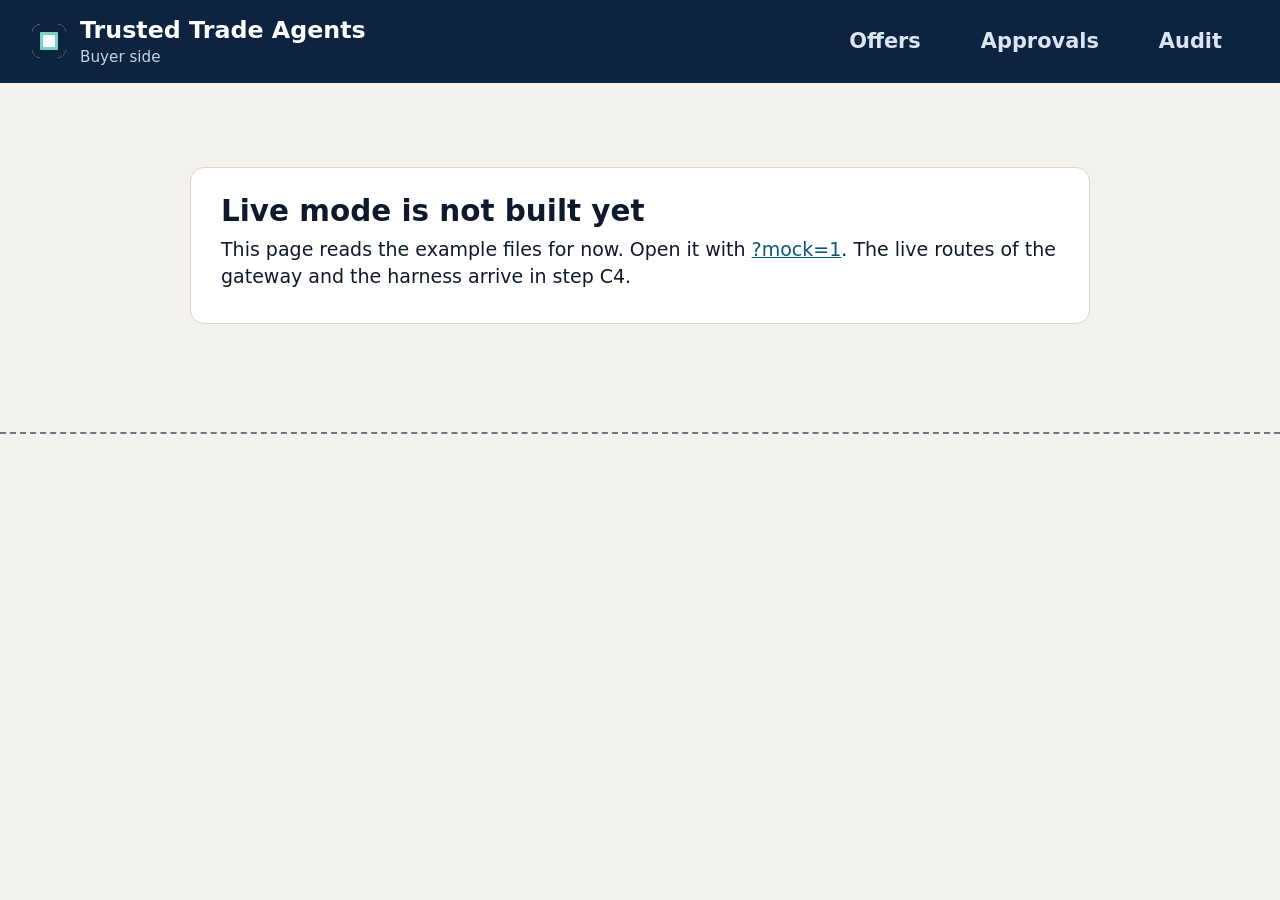
==== surface/static/index.html @ 05bf9bd8 "Add the approval page in mock mode: offers, approvals and audit from the examples (C2) Three plain f" ====
<!doctype html>
<html lang="en">
  <head>
    <meta charset="utf-8" />
    <meta name="viewport" content="width=device-width, initial-scale=1" />
    <title>Trusted Trade Agents: approvals</title>
    <link rel="stylesheet" href="style.css" />
  </head>
  <body>
    <header class="topbar">
      <div class="topbar__brand">
        <span class="topbar__mark" aria-hidden="true"></span>
        <div>
          <div class="topbar__title">Trusted Trade Agents</div>
          <div class="topbar__sub" id="buyer-line">Buyer side</div>
        </div>
      </div>
      <nav class="tabs" aria-label="Areas">
        <a class="tab" data-view="offers" href="#/offers">Offers</a>
        <a class="tab" data-view="approvals" href="#/approvals">Approvals <span class="tab__count" id="pending-count" hidden></span></a>
        <a class="tab" data-view="audit" href="#/audit">Audit</a>
      </nav>
    </header>

    <!-- Everything below is drawn by app.js from the data it loads. -->
    <main id="app" class="page">
      <p class="loading">Loading…</p>
    </main>

    <footer id="rehearsal" class="rehearsal" hidden></footer>

    <script src="app.js"></script>
  </body>
</html>
---- surface/static/style.css ----
/*
 * The page is projected during the demo: large type, strong contrast, big buttons.
 * Light background on purpose, a projector washes out dark pages.
 * No web font and no image: the page must work without internet.
 */

:root {
  --paper: #f4f2ec;
  --panel: #ffffff;
  --ink: #0e1a2b;
  --ink-soft: #46546a;
  --line: #d8d4c8;
  --navy: #0d2440;
  --accent: #0b5a7a;

  --ok: #0c6238;
  --ok-soft: #e1f2e7;
  --warn: #8a4a00;
  --warn-soft: #fdeed0;
  --bad: #a3151e;
  --bad-soft: #fde4e2;
  --grey-soft: #eceef1;

  --measured: #0c6238;
  --declared: #1b4fb0;
  --estimated: #8a4a00;

  --radius: 14px;
  --mono: ui-monospace, "SF Mono", Menlo, Consolas, monospace;
}

* {
  box-sizing: border-box;
}

html {
  font-size: 19px;
}

body {
  margin: 0;
  background: var(--paper);
  color: var(--ink);
  font-family: Inter, system-ui, -apple-system, "Segoe UI", Roboto, Helvetica, Arial, sans-serif;
  line-height: 1.4;
  font-variant-numeric: tabular-nums;
}

h2 {
  margin: 0;
  font-size: 1.55rem;
  line-height: 1.2;
}

h3 {
  margin: 1.6rem 0 0.7rem;
  font-size: 0.85rem;
  letter-spacing: 0.08em;
  text-transform: uppercase;
  color: var(--ink-soft);
}

p {
  margin: 0.4rem 0;
}

a {
  color: var(--accent);
}

:focus-visible {
  outline: 4px solid #f2a900;
  outline-offset: 3px;
}

.mono {
  font-family: var(--mono);
  font-size: 0.92em;
}

.muted {
  color: var(--ink-soft);
}

.small {
  font-size: 0.78rem;
}

.strong {
  font-weight: 700;
}

.ok {
  color: var(--ok);
  font-weight: 600;
}

.bad {
  color: var(--bad);
  font-weight: 700;
}

.num {
  text-align: right;
  white-space: nowrap;
}

/* ---------- Top bar and tabs ---------- */

.topbar {
  display: flex;
  flex-wrap: wrap;
  align-items: center;
  justify-content: space-between;
  gap: 16px 32px;
  padding: 14px 32px;
  background: var(--navy);
  color: #fff;
}

.topbar__brand {
  display: flex;
  align-items: center;
  gap: 14px;
}

.topbar__mark {
  width: 34px;
  height: 34px;
  border-radius: 9px;
  background: #fff;
  box-shadow: inset 0 0 0 8px var(--navy), inset 0 0 0 11px #7fd1c4;
}

.topbar__title {
  font-size: 1.25rem;
  font-weight: 700;
}

.topbar__sub {
  font-size: 0.8rem;
  color: #c5d2e3;
}

.tabs {
  display: flex;
  gap: 8px;
}

.tab {
  display: inline-flex;
  align-items: center;
  gap: 10px;
  min-height: 52px;
  padding: 0 26px;
  border-radius: 999px;
  color: #dbe5f1;
  font-size: 1.1rem;
  font-weight: 600;
  text-decoration: none;
}

.tab:hover {
  background: rgba(255, 255, 255, 0.12);
}

.tab[aria-current="page"] {
  background: #fff;
  color: var(--navy);
}

.tab__count {
  min-width: 30px;
  padding: 2px 9px;
  border-radius: 999px;
  background: #f2a900;
  color: #1c1300;
  font-size: 0.9rem;
  text-align: center;
}

/* ---------- Page and panels ---------- */

.page {
  max-width: 1720px;
  margin: 0 auto;
  padding: 24px 32px 48px;
}

.page[data-view="approvals"] {
  max-width: 1280px;
}

.loading,
.intro {
  color: var(--ink-soft);
  font-size: 1.05rem;
}

.intro {
  margin: 0 0 18px;
}

.panel,
.card {
  margin-bottom: 24px;
  padding: 26px 30px;
  background: var(--panel);
  border: 1px solid var(--line);
  border-radius: var(--radius);
}

.panel > h3:first-child {
  margin-top: 0;
}

.message {
  max-width: 900px;
  margin: 60px auto;
}

.scroll {
  overflow-x: auto;
}

/* ---------- Badges, chips, tags ---------- */

.badge {
  display: inline-block;
  padding: 1px 9px;
  border: 2px solid transparent;
  border-radius: 999px;
  font-size: 0.72rem;
  font-weight: 700;
  letter-spacing: 0.02em;
  white-space: nowrap;
  vertical-align: middle;
}

.badge--measured {
  background: var(--measured);
  color: #fff;
}

.badge--declared {
  background: var(--declared);
  color: #fff;
}

.badge--estimated {
  background: var(--warn-soft);
  border-color: var(--estimated);
  color: #5c3100;
}

.badge--unknown {
  background: var(--grey-soft);
  border: 2px dashed #6b7686;
  color: #2c3645;
}

.badge--unstated {
  background: #fff;
  border: 2px dotted #6b7686;
  color: #2c3645;
}

.chips {
  display: flex;
  flex-wrap: wrap;
  gap: 6px;
}

.chip {
  display: inline-block;
  padding: 2px 10px;
  border-radius: 8px;
  background: var(--grey-soft);
  font-size: 0.82rem;
  font-weight: 600;
}

.chip--label {
  background: #e6eef7;
  color: #12325c;
}

.chip--contains {
  background: #fbe9d2;
  color: #5c3100;
}

.chip--free {
  background: var(--ok-soft);
  color: var(--ok);
}

/* An allergen that comes in with a substitute, or goes away. */
.chip--new {
  background: var(--bad);
  color: #fff;
}

.chip--gone {
  background: #fff;
  border: 2px dashed #8b5a2b;
  color: #5c3100;
  text-decoration: line-through;
}

.chip__note {
  margin-left: 6px;
  font-size: 0.7rem;
  font-weight: 700;
  text-transform: uppercase;
  letter-spacing: 0.05em;
  text-decoration: none;
  display: inline-block;
}

.tag {
  display: inline-block;
  margin-bottom: 5px;
  padding: 1px 10px;
  border-radius: 6px;
  font-size: 0.72rem;
  font-weight: 700;
  letter-spacing: 0.04em;
  text-transform: uppercase;
}

.tag--quoted {
  background: var(--navy);
  color: #fff;
}

.tag--substitute {
  background: var(--warn-soft);
  color: #5c3100;
  text-transform: none;
  letter-spacing: 0;
}

.tag--alternative {
  background: #e6eef7;
  color: #12325c;
}

.tag--other {
  background: var(--grey-soft);
  color: var(--ink-soft);
}

/* ---------- A fact with its certainty ---------- */

.fact__value {
  font-size: 1.05rem;
  font-weight: 700;
}

.fact--unknown .badge {
  font-size: 0.85rem;
}

.per {
  font-size: 0.8rem;
  font-weight: 600;
  color: var(--ink-soft);
  white-space: nowrap;
}

.fact__meta {
  margin-top: 3px;
  line-height: 1.5;
}

.fact__source {
  display: block;
  font-size: 0.72rem;
  color: var(--ink-soft);
}

.allergens__row {
  margin-bottom: 4px;
}

.allergens__label {
  display: inline-block;
  min-width: 78px;
  font-size: 0.78rem;
  color: var(--ink-soft);
}

.origin {
  margin-top: 8px;
  font-size: 0.85rem;
}

.product__name {
  font-weight: 700;
  line-height: 1.25;
}

.product__id {
  font-size: 0.78rem;
  color: var(--ink-soft);
}

/* ---------- Tables ---------- */

table {
  width: 100%;
  border-collapse: collapse;
}

th {
  padding: 8px 14px;
  border-bottom: 2px solid var(--ink);
  font-size: 0.74rem;
  letter-spacing: 0.07em;
  text-transform: uppercase;
  text-align: left;
  color: var(--ink-soft);
}

th.num {
  text-align: right;
}

td {
  padding: 14px;
  border-bottom: 1px solid var(--line);
  vertical-align: top;
}

.lines tfoot td {
  border-bottom: 0;
  font-weight: 700;
  font-size: 1.05rem;
}

.lines .total {
  font-size: 1.7rem;
}

.compare {
  min-width: 1380px;
}

.compare th:nth-child(1) {
  width: 21%;
}

.compare th:nth-child(2),
.compare th:nth-child(3) {
  width: 11%;
}

.compare th:nth-child(4),
.compare th:nth-child(5) {
  width: 12%;
}

.compare th:nth-child(6) {
  width: 17%;
}

.compare .row--quoted td,
.compare .row--substitute td {
  background: #f3f8fb;
}

.compare .row--quoted td:first-child,
.compare .row--substitute td:first-child {
  box-shadow: inset 6px 0 0 var(--navy);
}

.legend {
  margin: 0 0 14px;
  font-size: 0.82rem;
  color: var(--ink-soft);
  line-height: 2;
}

.legend .badge {
  margin-left: 14px;
}

/* ---------- Offers: quote picker, quote, verdict ---------- */

.picker {
  display: flex;
  flex-wrap: wrap;
  gap: 10px;
  margin-bottom: 20px;
}

.pick {
  display: flex;
  flex-direction: column;
  min-width: 190px;
  padding: 10px 20px;
  background: var(--panel);
  border: 2px solid var(--line);
  border-radius: 12px;
  color: var(--ink);
  text-decoration: none;
}

.pick[aria-current="true"] {
  border-color: var(--navy);
  box-shadow: inset 0 -5px 0 var(--navy);
}

.pick__label {
  font-weight: 700;
}

.pick__hint {
  font-size: 0.8rem;
  color: var(--ink-soft);
}

.quote__head {
  display: flex;
  flex-wrap: wrap;
  align-items: flex-start;
  justify-content: space-between;
  gap: 16px 32px;
  margin-bottom: 14px;
}

.quote__asked {
  color: var(--ink-soft);
}

.signature {
  display: flex;
  align-items: center;
  gap: 12px;
  padding: 10px 18px 10px 12px;
  border: 2px solid;
  border-radius: 12px;
}

.signature__icon {
  display: grid;
  place-items: center;
  width: 38px;
  height: 38px;
  border-radius: 50%;
  color: #fff;
  font-size: 1.2rem;
  font-weight: 700;
}

.signature__text {
  font-size: 1.1rem;
  font-weight: 700;
}

.signature__detail {
  font-size: 0.76rem;
}

.signature--ok {
  background: var(--ok-soft);
  border-color: var(--ok);
  color: #06381f;
}

.signature--ok .signature__icon {
  background: var(--ok);
}

.signature--bad {
  background: var(--bad-soft);
  border-color: var(--bad);
  color: #5d0a10;
  max-width: 640px;
}

.signature--bad .signature__icon {
  background: var(--bad);
}

.signature--wait {
  background: var(--grey-soft);
  border-color: #6b7686;
  border-style: dashed;
  color: #2c3645;
}

.signature--wait .signature__icon {
  background: #6b7686;
}

.keyfacts {
  display: flex;
  flex-wrap: wrap;
  gap: 12px 48px;
  margin: 18px 0 0;
}

.keyfacts dt {
  font-size: 0.74rem;
  letter-spacing: 0.07em;
  text-transform: uppercase;
  color: var(--ink-soft);
}

.keyfacts dd {
  margin: 0;
  font-size: 1.3rem;
  font-weight: 700;
}

.verdict {
  margin-top: 22px;
  padding: 18px 22px;
  border-left: 10px solid;
  border-radius: 10px;
}

.verdict__head {
  font-size: 1.45rem;
  font-weight: 800;
}

.verdict__outcome {
  font-weight: 700;
}

.verdict--auto {
  background: var(--ok-soft);
  border-color: var(--ok);
}

.verdict--human {
  background: var(--warn-soft);
  border-color: #c77700;
}

.verdict--deny {
  background: var(--bad-soft);
  border-color: var(--bad);
}

.verdict--none {
  background: var(--grey-soft);
  border-color: #6b7686;
}

.rules {
  margin-top: 12px;
  font-size: 0.86rem;
}

.rules summary {
  font-weight: 700;
  cursor: pointer;
}

.rules ul {
  margin: 8px 0 0;
  padding: 0;
  list-style: none;
}

.rule {
  display: grid;
  grid-template-columns: 74px 300px 1fr;
  gap: 12px;
  align-items: baseline;
  padding: 5px 0;
  border-top: 1px solid rgba(14, 26, 43, 0.12);
}

.rule__outcome {
  padding: 0 8px;
  border-radius: 6px;
  font-size: 0.72rem;
  font-weight: 800;
  text-align: center;
  text-transform: uppercase;
}

.rule--pass .rule__outcome {
  background: var(--ok);
  color: #fff;
}

.rule--human .rule__outcome {
  background: #c77700;
  color: #fff;
}

.rule--deny .rule__outcome {
  background: var(--bad);
  color: #fff;
}

.rule__id {
  font-family: var(--mono);
  font-size: 0.8rem;
}

/* ---------- Offers: shortfall and ranked substitutes ---------- */

.shortfall {
  border-left: 10px solid #c77700;
}

.shortfall__line {
  font-size: 1.05rem;
}

.alternatives {
  margin: 14px 0 0;
  padding: 0;
  list-style: none;
}

.alternative {
  display: grid;
  grid-template-columns: 96px 1fr auto 210px;
  gap: 18px;
  align-items: center;
  padding: 12px 14px;
  border-top: 1px solid var(--line);
}

.alternative--chosen {
  background: #f3f8fb;
  border-radius: 10px;
  box-shadow: inset 6px 0 0 var(--navy);
}

.alternative__why {
  font-size: 0.86rem;
  color: var(--ink-soft);
}

.alternative__price {
  font-weight: 700;
  white-space: nowrap;
}

.alternative__chosen {
  font-size: 0.82rem;
  font-weight: 700;
  color: var(--navy);
  text-align: right;
}

.tier {
  padding: 3px 0;
  border-radius: 8px;
  font-size: 0.8rem;
  font-weight: 800;
  text-align: center;
  text-transform: uppercase;
  letter-spacing: 0.05em;
}

.tier--best {
  background: var(--ok);
  color: #fff;
}

.tier--better {
  background: var(--declared);
  color: #fff;
}

.tier--good {
  background: var(--warn-soft);
  border: 2px solid var(--estimated);
  color: #5c3100;
}

/* ---------- Approvals: the card ---------- */

.card {
  padding: 30px 36px 34px;
  border-top: 12px solid #c77700;
}

.card--approved {
  border-top-color: var(--ok);
}

.card--rejected {
  border-top-color: var(--bad);
}

.card--expired {
  border-top-color: #6b7686;
}

.card__head {
  display: flex;
  flex-wrap: wrap;
  align-items: center;
  justify-content: space-between;
  gap: 10px 24px;
}

.card__ids {
  font-size: 0.82rem;
  color: var(--ink-soft);
}

.status {
  padding: 6px 20px;
  border-radius: 999px;
  font-size: 1.15rem;
  font-weight: 800;
}

.status--pending {
  background: #c77700;
  color: #fff;
}

.status--approved {
  background: var(--ok);
  color: #fff;
}

.status--rejected {
  background: var(--bad);
  color: #fff;
}

.status--expired {
  background: #55606f;
  color: #fff;
}

.card__request {
  margin-top: 18px;
  font-size: 1.2rem;
}

.card__request q {
  font-weight: 700;
}

.reasons {
  margin: 0;
  padding: 0;
  list-style: none;
}

.reason {
  margin-bottom: 10px;
  padding: 16px 20px;
  background: var(--warn-soft);
  border-left: 10px solid #c77700;
  border-radius: 10px;
}

.reason__title {
  font-size: 1.35rem;
  font-weight: 800;
}

.reason__message {
  font-size: 1.05rem;
}

.reason__rule {
  margin-top: 4px;
  font-size: 0.78rem;
  color: #5c3100;
}

.meter {
  margin-top: 14px;
}

.meter__row {
  display: grid;
  grid-template-columns: 190px 1fr 170px;
  gap: 14px;
  align-items: center;
  margin-top: 6px;
  font-size: 0.9rem;
}

.meter__value {
  font-weight: 700;
  text-align: right;
}

.bar {
  height: 16px;
  margin-top: 6px;
  background: rgba(14, 26, 43, 0.1);
  border-radius: 999px;
  overflow: hidden;
}

.meter .bar {
  margin-top: 0;
}

.bar__fill {
  height: 100%;
  background: var(--navy);
  border-radius: 999px;
}

.bar--over .bar__fill {
  background: #c77700;
}

.missing {
  padding: 12px 16px;
  background: var(--grey-soft);
  border: 2px dashed #6b7686;
  border-radius: 10px;
  font-size: 0.9rem;
}

/* Substitution: the two products side by side */

.change {
  padding: 12px 18px;
  background: var(--bad-soft);
  border-left: 10px solid var(--bad);
  border-radius: 10px;
  font-size: 1.15rem;
}

.change--same {
  background: var(--ok-soft);
  border-color: var(--ok);
}

.change--unknown {
  background: var(--grey-soft);
  border-color: #6b7686;
}

.versus {
  display: grid;
  grid-template-columns: 190px 1fr 1fr;
  margin-top: 14px;
  border: 1px solid var(--line);
  border-radius: 12px;
  overflow: hidden;
}

.versus > div {
  padding: 14px 18px;
  border-top: 1px solid var(--line);
}

.versus > div:nth-child(-n + 3) {
  border-top: 0;
}

.versus > div:nth-child(3n) {
  background: #f3f8fb;
  border-left: 1px solid var(--line);
}

.versus__label {
  font-size: 0.74rem;
  letter-spacing: 0.07em;
  text-transform: uppercase;
  color: var(--ink-soft);
}

.versus__title {
  font-size: 0.74rem;
  font-weight: 800;
  letter-spacing: 0.07em;
  text-transform: uppercase;
  color: var(--accent);
}

.delta {
  margin-top: 6px;
  font-weight: 700;
  color: var(--ok);
}

/* The judge's probability as a bar */

.preferences {
  padding: 12px 18px;
  background: var(--grey-soft);
  border-radius: 10px;
  font-size: 0.95rem;
}

.preferences__label {
  display: block;
  font-size: 0.74rem;
  letter-spacing: 0.07em;
  text-transform: uppercase;
  color: var(--ink-soft);
}

.judge {
  margin-top: 18px;
}

.judge__question {
  font-size: 1.1rem;
  font-weight: 700;
}

.judge__row {
  display: grid;
  grid-template-columns: 170px 1fr;
  gap: 18px;
  align-items: center;
  margin-top: 8px;
}

.judge__value {
  font-size: 2.3rem;
  font-weight: 800;
  line-height: 1;
}

.judge__unit {
  font-size: 1rem;
  font-weight: 600;
}

.judge__value--no,
.judge__reading--no {
  color: var(--bad);
}

.judge__value--unsure,
.judge__reading--unsure {
  color: var(--warn);
}

.judge__value--yes,
.judge__reading--yes {
  color: var(--ok);
}

.judge__track {
  position: relative;
  display: flex;
  height: 30px;
  border-radius: 8px;
}

.judge__zone--no {
  background: #f2b5b0;
  border-radius: 8px 0 0 8px;
}

.judge__zone--unsure {
  background: #f6dba6;
}

.judge__zone--yes {
  background: #a9dcbc;
  border-radius: 0 8px 8px 0;
}

.judge__marker {
  position: absolute;
  top: -8px;
  bottom: -8px;
  width: 8px;
  margin-left: -4px;
  background: var(--ink);
  border: 2px solid #fff;
  border-radius: 4px;
}

.judge__scale {
  display: flex;
  justify-content: space-between;
  margin: 8px 0 0 188px;
  font-size: 0.72rem;
  color: var(--ink-soft);
}

.judge__reading {
  margin: 4px 0 0 188px;
  font-size: 0.9rem;
  font-weight: 700;
}

/* The countdown and the two buttons */

.decide {
  display: flex;
  flex-wrap: wrap;
  align-items: center;
  justify-content: space-between;
  gap: 20px 40px;
  margin-top: 28px;
  padding-top: 24px;
  border-top: 2px solid var(--ink);
}

.countdown__digits {
  font-size: 3rem;
  font-weight: 800;
  line-height: 1.05;
}

.countdown__label {
  color: var(--ink-soft);
}

.countdown--urgent .countdown__digits {
  color: var(--bad);
}

.decide__buttons {
  display: flex;
  flex-wrap: wrap;
  gap: 16px;
}

.button {
  display: inline-flex;
  align-items: center;
  justify-content: center;
  min-height: 84px;
  padding: 0 44px;
  border: 3px solid transparent;
  border-radius: 14px;
  font: inherit;
  font-size: 1.45rem;
  font-weight: 800;
  text-decoration: none;
  cursor: pointer;
}

.button--approve {
  background: var(--ok);
  color: #fff;
}

.button--approve:hover {
  background: #084a2a;
}

.button--reject {
  background: #fff;
  border-color: var(--bad);
  color: var(--bad);
}

.button--reject:hover {
  background: var(--bad-soft);
}

.button--small {
  min-height: 52px;
  padding: 0 26px;
  background: var(--navy);
  color: #fff;
  font-size: 1.05rem;
}

.outcome {
  margin-top: 28px;
  padding: 20px 24px;
  border-left: 10px solid;
  border-radius: 10px;
  font-size: 1.1rem;
}

.outcome__title {
  font-size: 1.9rem;
  font-weight: 800;
}

.outcome--approved {
  background: var(--ok-soft);
  border-color: var(--ok);
}

.outcome--approved .outcome__title {
  color: var(--ok);
}

.outcome--rejected {
  background: var(--bad-soft);
  border-color: var(--bad);
}

.outcome--rejected .outcome__title {
  color: var(--bad);
}

.outcome--expired {
  background: var(--grey-soft);
  border-color: #55606f;
}

/* ---------- Audit ---------- */

.audit__columns {
  display: grid;
  grid-template-columns: 1fr 1fr;
  gap: 0 28px;
  align-items: start;
}

.audit__head {
  padding: 14px 20px;
  background: var(--navy);
  border-radius: var(--radius);
  color: #fff;
}

.audit__sub {
  font-size: 0.8rem;
  color: #c5d2e3;
}

.audit__sub .ok {
  color: #8fe0b1;
}

.audit__sub .bad {
  color: #ffb1ab;
}

.audit__group {
  margin-top: 22px;
}

.audit__quote {
  display: flex;
  flex-wrap: wrap;
  gap: 6px 22px;
  align-items: baseline;
  padding: 10px 20px;
  background: #e6eef7;
  border-radius: 10px;
  font-weight: 700;
}

.audit__quote .muted,
.audit__quote .ok,
.audit__quote .bad {
  font-size: 0.85rem;
}

.events {
  margin: 0;
  padding: 0;
  list-style: none;
}

.events--empty {
  padding: 14px 20px;
}

.event {
  display: grid;
  grid-template-columns: 96px 1fr;
  gap: 14px;
  margin-top: 10px;
  padding: 14px 18px;
  background: var(--panel);
  border: 1px solid var(--line);
  border-radius: 12px;
}

.event__time {
  font-size: 1.05rem;
  font-weight: 800;
}

.event__action {
  font-size: 0.8rem;
  color: var(--ink-soft);
}

.event__what {
  margin-top: 4px;
  font-weight: 700;
}

.event__why {
  font-size: 0.9rem;
}

.event__label {
  margin-right: 4px;
  font-size: 0.68rem;
  font-weight: 800;
  letter-spacing: 0.07em;
  text-transform: uppercase;
  color: var(--ink-soft);
}

.event__foot {
  display: flex;
  flex-wrap: wrap;
  justify-content: space-between;
  gap: 4px 16px;
  margin-top: 6px;
  font-size: 0.8rem;
}

.event__chain {
  color: var(--ink-soft);
}

.actor {
  padding: 1px 10px;
  border-radius: 6px;
  font-size: 0.74rem;
  font-weight: 800;
  text-transform: uppercase;
  letter-spacing: 0.04em;
}

.actor--agent {
  background: #ece4fb;
  color: #3d1f84;
}

.actor--harness {
  background: #e6eef7;
  color: #12325c;
}

.actor--human {
  background: var(--warn-soft);
  color: #5c3100;
}

.actor--merchant {
  background: var(--ok-soft);
  color: #06381f;
}

/* ---------- Rehearsal strip (mock mode only) ---------- */

.rehearsal {
  display: flex;
  flex-wrap: wrap;
  gap: 6px 26px;
  padding: 12px 32px 20px;
  border-top: 2px dashed #6b7686;
  font-size: 0.72rem;
  color: var(--ink-soft);
}

.rehearsal__note {
  flex-basis: 100%;
  font-weight: 700;
}

.rehearsal__title {
  margin-right: 8px;
  font-weight: 700;
}

.rehearsal a {
  margin-right: 10px;
}

/* ---------- Smaller screens (a laptop next to the projector) ---------- */

@media (max-width: 1100px) {
  html {
    font-size: 16px;
  }

  .page,
  .topbar {
    padding-left: 16px;
    padding-right: 16px;
  }

  .audit__columns,
  .versus {
    grid-template-columns: 1fr;
  }

  .versus__corner {
    display: none;
  }

  .rule,
  .alternative,
  .meter__row,
  .judge__row {
    grid-template-columns: 1fr;
  }

  .judge__scale,
  .judge__reading {
    margin-left: 0;
  }
}
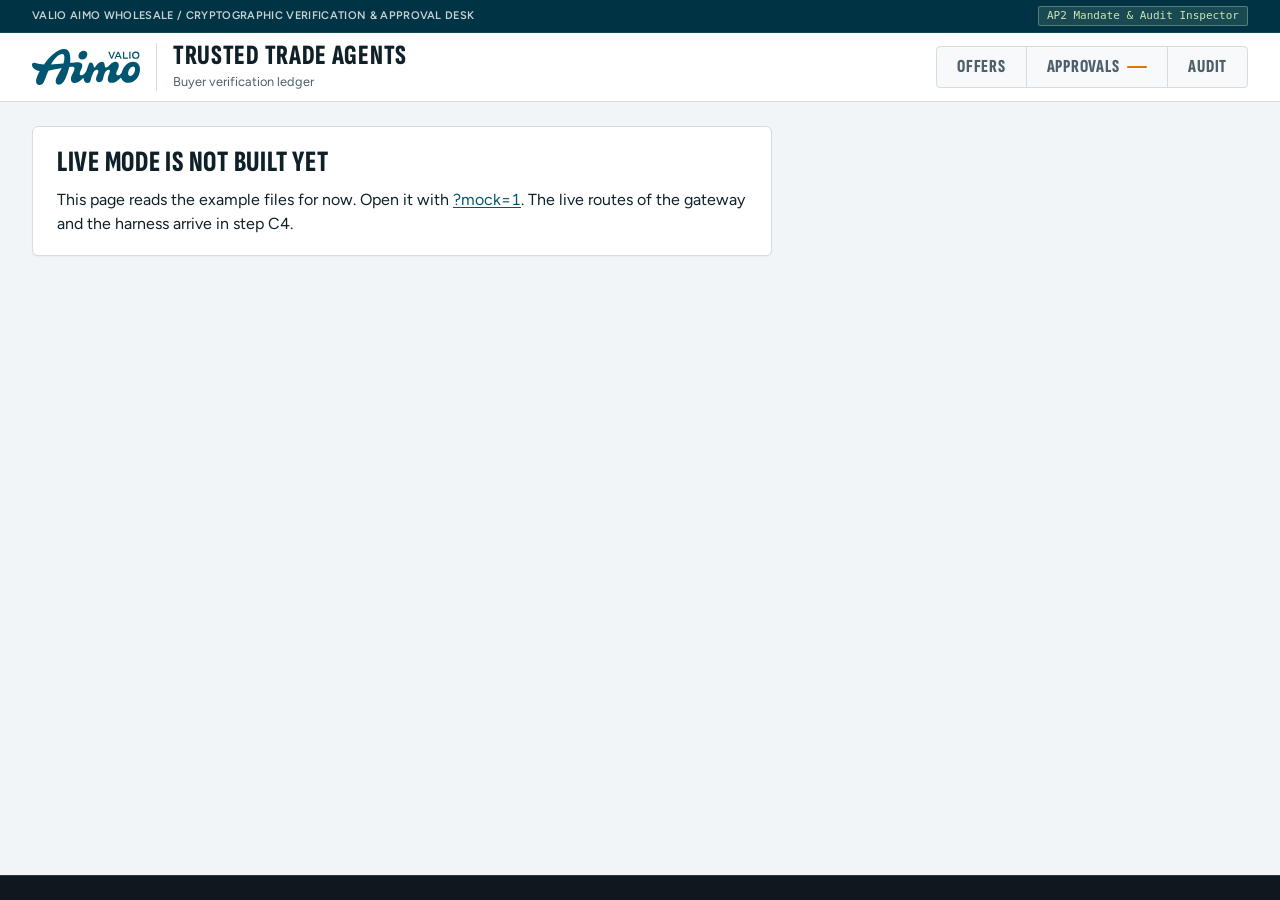
==== commit 85043b0a: "Rework frontend into cohesive Nordic Valio Aimo procurement ledger" ====
--- a/surface/static/index.html
+++ b/surface/static/index.html
@@ -3,23 +3,35 @@
   <head>
     <meta charset="utf-8" />
     <meta name="viewport" content="width=device-width, initial-scale=1" />
-    <title>Trusted Trade Agents: approvals</title>
+    <title>Trusted Trade Agents · Approvals &amp; Audit Ledger</title>
+    <link rel="preload" href="fonts/figtree.woff2" as="font" type="font/woff2" crossorigin />
+    <link rel="preload" href="fonts/sofia-sans-extra-condensed.woff2" as="font" type="font/woff2" crossorigin />
     <link rel="stylesheet" href="style.css" />
   </head>
   <body>
-    <header class="topbar">
-      <div class="topbar__brand">
-        <span class="topbar__mark" aria-hidden="true"></span>
-        <div>
-          <div class="topbar__title">Trusted Trade Agents</div>
-          <div class="topbar__sub" id="buyer-line">Buyer side</div>
+    <header class="masthead">
+      <div class="masthead__util">
+        <div class="masthead__wrap">
+          <span class="masthead__desk">Valio Aimo Wholesale <span aria-hidden="true">/</span> Cryptographic Verification &amp; Approval Desk</span>
+          <span class="masthead__stamp">AP2 Mandate &amp; Audit Inspector</span>
         </div>
       </div>
-      <nav class="tabs" aria-label="Areas">
-        <a class="tab" data-view="offers" href="#/offers">Offers</a>
-        <a class="tab" data-view="approvals" href="#/approvals">Approvals <span class="tab__count" id="pending-count" hidden></span></a>
-        <a class="tab" data-view="audit" href="#/audit">Audit</a>
-      </nav>
+      <div class="topbar">
+        <div class="topbar__wrap">
+          <div class="topbar__brand">
+            <img class="topbar__logo" src="img/valio-aimo-logo-petrol.svg" width="90" height="39" alt="Valio Aimo" />
+            <div class="topbar__heading">
+              <div class="topbar__title">Trusted Trade Agents</div>
+              <div class="topbar__sub" id="buyer-line">Buyer verification ledger</div>
+            </div>
+          </div>
+          <nav class="tabs" aria-label="Areas">
+            <a class="tab" data-view="offers" href="#/offers">Offers</a>
+            <a class="tab" data-view="approvals" href="#/approvals">Approvals <span class="tab__count" id="pending-count" hidden></span></a>
+            <a class="tab" data-view="audit" href="#/audit">Audit</a>
+          </nav>
+        </div>
+      </div>
     </header>
 
     <!-- Everything below is drawn by app.js from the data it loads. -->
--- a/surface/static/style.css
+++ b/surface/static/style.css
@@ -1,381 +1,531 @@
 /*
- * The page is projected during the demo: large type, strong contrast, big buttons.
- * Light background on purpose, a projector washes out dark pages.
- * No web font and no image: the page must work without internet.
+ * Trusted Trade Agents · Approvals, Signed Offers & Bilateral Audit Ledger
+ *
+ * Designed as an architectural Nordic B2B trade inspection desk aligned with
+ * the Valio Aimo wholesale kitchen procurement portal:
+ *   - Local variable fonts (Sofia Sans Extra Condensed + Figtree) — offline-ready.
+ *   - Crisp paper sheets (#ffffff) over cool mineral slate (#f2f5f7) with 1px rules.
+ *   - Tight Scandinavian 2px / 4px / 6px corner geometry and tabular numerals.
+ *   - High-contrast certainty badges (measured / declared / estimated / unknown)
+ *     readable from a projector without relying on color alone.
  */
 
+@font-face {
+  font-family: "Figtree";
+  src: url("fonts/figtree.woff2") format("woff2");
+  font-weight: 300 900;
+  font-style: normal;
+  font-display: swap;
+}
+
+@font-face {
+  font-family: "Sofia Sans Extra Condensed";
+  src: url("fonts/sofia-sans-extra-condensed.woff2") format("woff2");
+  font-weight: 100 1000;
+  font-style: normal;
+  font-display: swap;
+}
+
 :root {
-  --paper: #f4f2ec;
+  /* Valio Aimo Nordic palette */
+  --petrol: #005670;
+  --petrol-deep: #003445;
+  --petrol-mid: #0b495f;
+  --petrol-soft: #e8f1f4;
+  --lime: #cae6b2;
+  --lime-band: #edf6e4;
+  --lime-border: #adcfa0;
+
+  /* Mineral surfaces & hairline rules */
+  --bg: #f2f5f7;
   --panel: #ffffff;
-  --ink: #0e1a2b;
-  --ink-soft: #46546a;
-  --line: #d8d4c8;
-  --navy: #0d2440;
-  --accent: #0b5a7a;
-
-  --ok: #0c6238;
-  --ok-soft: #e1f2e7;
+  --mist: #f7f9fa;
+  --ink: #0f2029;
+  --ink-soft: #4e606b;
+  --line: #d3dde3;
+  --line-soft: #e4ecef;
+  --line-strong: #b4c4cd;
+
+  /* Semantic verification states (WCAG AA+) */
+  --ok: #145e38;
+  --ok-soft: #eaf5ee;
+  --ok-border: #a5d2b7;
+
   --warn: #8a4a00;
-  --warn-soft: #fdeed0;
-  --bad: #a3151e;
-  --bad-soft: #fde4e2;
-  --grey-soft: #eceef1;
-
-  --measured: #0c6238;
-  --declared: #1b4fb0;
+  --warn-border: #ddb680;
+  --warn-soft: #fcf4e6;
+
+  --bad: #9e1b22;
+  --bad-soft: #fbedee;
+  --bad-border: #e5b2b5;
+
+  --grey-soft: #edf1f4;
+
+  /* Certainty scale */
+  --measured: #145e38;
+  --declared: #005670;
   --estimated: #8a4a00;
-
-  --radius: 14px;
-  --mono: ui-monospace, "SF Mono", Menlo, Consolas, monospace;
-}
-
-* {
+  --unknown: #4a5963;
+
+  /* Typography & geometry */
+  --font: "Figtree", system-ui, -apple-system, "Segoe UI", sans-serif;
+  --font-display: "Sofia Sans Extra Condensed", "Arial Narrow", sans-serif;
+  --mono: ui-monospace, "JetBrains Mono", "SFMono-Regular", Menlo, Consolas, monospace;
+
+  --r-xs: 2px;
+  --r-sm: 4px;
+  --r-md: 6px;
+  --shadow-sheet: 0 1px 2px rgba(15, 32, 41, 0.04);
+}
+
+*,
+*::before,
+*::after {
   box-sizing: border-box;
 }
 
 html {
-  font-size: 19px;
+  font-size: 16px;
+  -webkit-font-smoothing: antialiased;
+  text-rendering: optimizeLegibility;
 }
 
 body {
   margin: 0;
-  background: var(--paper);
+  min-height: 100vh;
+  display: flex;
+  flex-direction: column;
+  background: var(--bg);
   color: var(--ink);
-  font-family: Inter, system-ui, -apple-system, "Segoe UI", Roboto, Helvetica, Arial, sans-serif;
-  line-height: 1.4;
+  font-family: var(--font);
+  line-height: 1.45;
   font-variant-numeric: tabular-nums;
 }
 
+h1,
+h2,
+h3 {
+  margin: 0 0 10px;
+  font-family: var(--font-display);
+  font-weight: 800;
+  line-height: 1.05;
+  letter-spacing: 0.025em;
+  text-transform: uppercase;
+  color: var(--ink);
+}
+
 h2 {
-  margin: 0;
-  font-size: 1.55rem;
-  line-height: 1.2;
+  font-size: 1.85rem;
 }
 
 h3 {
-  margin: 1.6rem 0 0.7rem;
-  font-size: 0.85rem;
-  letter-spacing: 0.08em;
-  text-transform: uppercase;
-  color: var(--ink-soft);
+  margin-top: 26px;
+  padding-bottom: 6px;
+  border-bottom: 1px solid var(--line-soft);
+  font-size: 1.28rem;
+  color: var(--petrol-deep);
 }
 
 p {
-  margin: 0.4rem 0;
+  margin: 0 0 10px;
+}
+
+p:last-child {
+  margin-bottom: 0;
 }
 
 a {
-  color: var(--accent);
-}
-
-:focus-visible {
-  outline: 4px solid #f2a900;
-  outline-offset: 3px;
-}
-
+  color: var(--petrol);
+  text-underline-offset: 2px;
+}
+
+code,
 .mono {
   font-family: var(--mono);
-  font-size: 0.92em;
-}
-
-.muted {
-  color: var(--ink-soft);
-}
-
-.small {
-  font-size: 0.78rem;
-}
-
-.strong {
-  font-weight: 700;
-}
-
-.ok {
-  color: var(--ok);
-  font-weight: 600;
-}
-
-.bad {
-  color: var(--bad);
-  font-weight: 700;
+  font-size: 0.88em;
 }
 
 .num {
   text-align: right;
   white-space: nowrap;
-}
-
-/* ---------- Top bar and tabs ---------- */
-
-.topbar {
+  font-variant-numeric: tabular-nums;
+}
+
+.muted {
+  color: var(--ink-soft);
+}
+
+.strong {
+  font-weight: 700;
+}
+
+.small {
+  font-size: 0.76rem;
+}
+
+.ok {
+  color: var(--ok);
+  font-weight: 700;
+}
+
+.bad {
+  color: var(--bad);
+  font-weight: 700;
+}
+
+:focus-visible {
+  outline: 2px solid var(--petrol);
+  outline-offset: 2px;
+}
+
+/* ---------- Masthead & Area Tabs ---------- */
+
+.masthead {
+  background: var(--panel);
+  border-bottom: 1px solid var(--line);
+}
+
+.masthead__util {
+  background: var(--petrol-deep);
+  border-bottom: 1px solid rgba(255, 255, 255, 0.08);
+  color: rgba(255, 255, 255, 0.88);
+  font-size: 12px;
+}
+
+.masthead__wrap,
+.topbar__wrap {
+  max-width: 1640px;
+  margin: 0 auto;
+  padding: 0 32px;
   display: flex;
-  flex-wrap: wrap;
   align-items: center;
   justify-content: space-between;
-  gap: 16px 32px;
-  padding: 14px 32px;
-  background: var(--navy);
-  color: #fff;
+  gap: 16px;
+}
+
+.masthead__wrap {
+  min-height: 32px;
+  padding-top: 4px;
+  padding-bottom: 4px;
+  flex-wrap: wrap;
+}
+
+.masthead__desk {
+  font-weight: 600;
+  letter-spacing: 0.03em;
+  text-transform: uppercase;
+  font-size: 11px;
+  color: rgba(255, 255, 255, 0.78);
+}
+
+.masthead__stamp {
+  padding: 1px 8px;
+  border: 1px solid rgba(202, 230, 178, 0.35);
+  border-radius: var(--r-xs);
+  background: rgba(202, 230, 178, 0.12);
+  color: var(--lime);
+  font-family: var(--mono);
+  font-size: 11px;
+}
+
+.topbar__wrap {
+  min-height: 68px;
+  padding-top: 10px;
+  padding-bottom: 10px;
+  flex-wrap: wrap;
 }
 
 .topbar__brand {
   display: flex;
   align-items: center;
-  gap: 14px;
-}
-
-.topbar__mark {
-  width: 34px;
-  height: 34px;
-  border-radius: 9px;
-  background: #fff;
-  box-shadow: inset 0 0 0 8px var(--navy), inset 0 0 0 11px #7fd1c4;
+  gap: 16px;
+}
+
+.topbar__logo {
+  display: block;
+  height: 36px;
+  width: auto;
+}
+
+.topbar__heading {
+  padding-left: 16px;
+  border-left: 1px solid var(--line);
 }
 
 .topbar__title {
-  font-size: 1.25rem;
-  font-weight: 700;
+  font-family: var(--font-display);
+  font-size: 1.75rem;
+  font-weight: 800;
+  line-height: 0.96;
+  letter-spacing: 0.025em;
+  text-transform: uppercase;
+  color: var(--ink);
 }
 
 .topbar__sub {
+  margin-top: 3px;
   font-size: 0.8rem;
-  color: #c5d2e3;
+  color: var(--ink-soft);
 }
 
 .tabs {
-  display: flex;
-  gap: 8px;
+  display: inline-flex;
+  border: 1px solid var(--line);
+  border-radius: var(--r-sm);
+  background: var(--mist);
+  overflow: hidden;
 }
 
 .tab {
   display: inline-flex;
   align-items: center;
-  gap: 10px;
-  min-height: 52px;
-  padding: 0 26px;
-  border-radius: 999px;
-  color: #dbe5f1;
-  font-size: 1.1rem;
-  font-weight: 600;
+  gap: 8px;
+  min-height: 40px;
+  padding: 0 20px;
+  color: var(--ink-soft);
+  font-family: var(--font-display);
+  font-size: 1.15rem;
+  font-weight: 800;
+  letter-spacing: 0.04em;
+  text-transform: uppercase;
   text-decoration: none;
+  transition: background-color 0.12s ease, color 0.12s ease;
+}
+
+.tab + .tab {
+  border-left: 1px solid var(--line);
 }
 
 .tab:hover {
-  background: rgba(255, 255, 255, 0.12);
+  background: var(--panel);
+  color: var(--ink);
 }
 
 .tab[aria-current="page"] {
-  background: #fff;
-  color: var(--navy);
+  background: var(--petrol);
+  color: #fff;
 }
 
 .tab__count {
-  min-width: 30px;
-  padding: 2px 9px;
-  border-radius: 999px;
-  background: #f2a900;
-  color: #1c1300;
-  font-size: 0.9rem;
+  display: inline-block;
+  min-width: 20px;
+  padding: 1px 6px;
+  border-radius: var(--r-xs);
+  background: #d97706;
+  color: #fff;
+  font-family: var(--mono);
+  font-size: 0.72rem;
+  font-weight: 700;
   text-align: center;
 }
 
-/* ---------- Page and panels ---------- */
+/* ---------- Page Frame & Sheets ---------- */
 
 .page {
-  max-width: 1720px;
+  flex: 1;
+  width: 100%;
+  max-width: 1640px;
   margin: 0 auto;
   padding: 24px 32px 48px;
 }
 
-.page[data-view="approvals"] {
-  max-width: 1280px;
-}
-
 .loading,
+.message {
+  max-width: 740px;
+}
+
 .intro {
-  color: var(--ink-soft);
-  font-size: 1.05rem;
-}
-
-.intro {
-  margin: 0 0 18px;
+  max-width: 920px;
+  margin-bottom: 18px;
+  font-size: 0.95rem;
+  color: var(--ink-soft);
 }
 
 .panel,
 .card {
-  margin-bottom: 24px;
-  padding: 26px 30px;
+  margin-bottom: 20px;
+  padding: 20px 24px;
   background: var(--panel);
   border: 1px solid var(--line);
-  border-radius: var(--radius);
-}
-
-.panel > h3:first-child {
+  border-radius: var(--r-md);
+  box-shadow: var(--shadow-sheet);
+}
+
+.panel h3:first-child {
   margin-top: 0;
-}
-
-.message {
-  max-width: 900px;
-  margin: 60px auto;
 }
 
 .scroll {
   overflow-x: auto;
-}
-
-/* ---------- Badges, chips, tags ---------- */
+  border: 1px solid var(--line);
+  border-radius: var(--r-sm);
+}
+
+/* ---------- Certainty Badges, Allergen Chips & Role Stamps ---------- */
 
 .badge {
   display: inline-block;
-  padding: 1px 9px;
-  border: 2px solid transparent;
-  border-radius: 999px;
-  font-size: 0.72rem;
-  font-weight: 700;
-  letter-spacing: 0.02em;
-  white-space: nowrap;
-  vertical-align: middle;
+  padding: 1px 7px;
+  border-radius: var(--r-xs);
+  border: 1px solid transparent;
+  font-family: var(--mono);
+  font-size: 0.68rem;
+  font-weight: 700;
+  letter-spacing: 0.04em;
+  text-transform: uppercase;
+  vertical-align: baseline;
 }
 
 .badge--measured {
-  background: var(--measured);
-  color: #fff;
+  background: var(--ok-soft);
+  border-color: var(--ok-border);
+  color: var(--measured);
 }
 
 .badge--declared {
-  background: var(--declared);
-  color: #fff;
+  background: var(--petrol-soft);
+  border-color: #a9cad6;
+  color: var(--declared);
 }
 
 .badge--estimated {
   background: var(--warn-soft);
-  border-color: var(--estimated);
-  color: #5c3100;
+  border-color: var(--warn-border);
+  color: var(--estimated);
 }
 
 .badge--unknown {
   background: var(--grey-soft);
-  border: 2px dashed #6b7686;
-  color: #2c3645;
+  border-color: var(--line-strong);
+  border-style: dashed;
+  color: var(--unknown);
 }
 
 .badge--unstated {
-  background: #fff;
-  border: 2px dotted #6b7686;
-  color: #2c3645;
+  background: var(--mist);
+  border-color: var(--line);
+  color: var(--ink-soft);
+}
+
+.chip {
+  display: inline-block;
+  margin: 2px 4px 2px 0;
+  padding: 2px 8px;
+  border-radius: var(--r-xs);
+  font-size: 0.76rem;
+  font-weight: 600;
 }
 
 .chips {
   display: flex;
   flex-wrap: wrap;
-  gap: 6px;
-}
-
-.chip {
-  display: inline-block;
-  padding: 2px 10px;
-  border-radius: 8px;
-  background: var(--grey-soft);
-  font-size: 0.82rem;
-  font-weight: 600;
-}
-
-.chip--label {
-  background: #e6eef7;
-  color: #12325c;
+  gap: 4px;
 }
 
 .chip--contains {
-  background: #fbe9d2;
+  background: var(--warn-soft);
+  border: 1px solid var(--warn-border);
   color: #5c3100;
 }
 
 .chip--free {
   background: var(--ok-soft);
+  border: 1px solid var(--ok-border);
   color: var(--ok);
 }
 
-/* An allergen that comes in with a substitute, or goes away. */
+.chip--label {
+  background: var(--mist);
+  border: 1px solid var(--line);
+  color: var(--ink);
+}
+
 .chip--new {
   background: var(--bad);
+  border-color: var(--bad);
   color: #fff;
 }
 
 .chip--gone {
-  background: #fff;
-  border: 2px dashed #8b5a2b;
-  color: #5c3100;
+  background: var(--grey-soft);
+  border: 1px dashed var(--line-strong);
+  color: var(--ink-soft);
   text-decoration: line-through;
 }
 
 .chip__note {
-  margin-left: 6px;
-  font-size: 0.7rem;
-  font-weight: 700;
-  text-transform: uppercase;
-  letter-spacing: 0.05em;
+  margin-left: 4px;
+  font-family: var(--mono);
+  font-size: 0.66rem;
+  font-weight: 700;
+  text-transform: uppercase;
   text-decoration: none;
-  display: inline-block;
 }
 
 .tag {
   display: inline-block;
-  margin-bottom: 5px;
-  padding: 1px 10px;
-  border-radius: 6px;
-  font-size: 0.72rem;
-  font-weight: 700;
-  letter-spacing: 0.04em;
+  margin-bottom: 4px;
+  padding: 2px 7px;
+  border: 1px solid var(--line);
+  border-radius: var(--r-xs);
+  font-family: var(--font-display);
+  font-size: 0.84rem;
+  font-weight: 800;
+  letter-spacing: 0.05em;
   text-transform: uppercase;
 }
 
 .tag--quoted {
-  background: var(--navy);
+  background: var(--petrol-deep);
+  border-color: var(--petrol-deep);
   color: #fff;
 }
 
 .tag--substitute {
   background: var(--warn-soft);
-  color: #5c3100;
-  text-transform: none;
-  letter-spacing: 0;
+  border-color: var(--warn-border);
+  color: var(--warn);
 }
 
 .tag--alternative {
-  background: #e6eef7;
-  color: #12325c;
+  background: var(--petrol-soft);
+  border-color: #a9cad6;
+  color: var(--petrol-deep);
 }
 
 .tag--other {
-  background: var(--grey-soft);
-  color: var(--ink-soft);
-}
-
-/* ---------- A fact with its certainty ---------- */
+  background: var(--mist);
+  border-color: var(--line);
+  color: var(--ink-soft);
+}
+
+/* ---------- Claim Facts ---------- */
 
 .fact__value {
-  font-size: 1.05rem;
-  font-weight: 700;
+  font-size: 0.96rem;
+  font-weight: 700;
+  color: var(--ink);
 }
 
 .fact--unknown .badge {
-  font-size: 0.85rem;
+  font-size: 0.72rem;
 }
 
 .per {
-  font-size: 0.8rem;
-  font-weight: 600;
+  font-size: 0.76rem;
+  font-weight: 500;
   color: var(--ink-soft);
   white-space: nowrap;
 }
 
 .fact__meta {
   margin-top: 3px;
-  line-height: 1.5;
+  line-height: 1.4;
 }
 
 .fact__source {
   display: block;
+  margin-top: 2px;
   font-size: 0.72rem;
   color: var(--ink-soft);
 }
@@ -386,37 +536,48 @@
 
 .allergens__label {
   display: inline-block;
-  min-width: 78px;
-  font-size: 0.78rem;
+  min-width: 72px;
+  font-size: 0.74rem;
+  font-weight: 600;
   color: var(--ink-soft);
 }
 
 .origin {
-  margin-top: 8px;
-  font-size: 0.85rem;
+  margin-top: 6px;
+  font-size: 0.8rem;
 }
 
 .product__name {
   font-weight: 700;
-  line-height: 1.25;
+  line-height: 1.28;
+  color: var(--ink);
 }
 
 .product__id {
-  font-size: 0.78rem;
-  color: var(--ink-soft);
-}
-
-/* ---------- Tables ---------- */
+  margin-top: 2px;
+  font-family: var(--mono);
+  font-size: 0.74rem;
+  color: var(--ink-soft);
+}
+
+/* ---------- Ledger Tables ---------- */
 
 table {
   width: 100%;
   border-collapse: collapse;
 }
 
+.lines {
+  border: 1px solid var(--line);
+  border-radius: var(--r-sm);
+}
+
 th {
-  padding: 8px 14px;
-  border-bottom: 2px solid var(--ink);
-  font-size: 0.74rem;
+  padding: 9px 14px;
+  background: var(--mist);
+  border-bottom: 1px solid var(--line-strong);
+  font-size: 0.7rem;
+  font-weight: 700;
   letter-spacing: 0.07em;
   text-transform: uppercase;
   text-align: left;
@@ -428,23 +589,31 @@
 }
 
 td {
-  padding: 14px;
-  border-bottom: 1px solid var(--line);
+  padding: 12px 14px;
+  border-bottom: 1px solid var(--line-soft);
   vertical-align: top;
+  font-size: 0.88rem;
+}
+
+tbody tr:last-child td {
+  border-bottom: 0;
 }
 
 .lines tfoot td {
+  border-top: 2px solid var(--ink);
   border-bottom: 0;
-  font-weight: 700;
-  font-size: 1.05rem;
+  background: var(--mist);
+  font-weight: 700;
+  font-size: 0.96rem;
 }
 
 .lines .total {
-  font-size: 1.7rem;
+  font-size: 1.35rem;
+  color: var(--petrol-deep);
 }
 
 .compare {
-  min-width: 1380px;
+  min-width: 1280px;
 }
 
 .compare th:nth-child(1) {
@@ -467,57 +636,70 @@
 
 .compare .row--quoted td,
 .compare .row--substitute td {
-  background: #f3f8fb;
+  background: var(--petrol-soft);
 }
 
 .compare .row--quoted td:first-child,
 .compare .row--substitute td:first-child {
-  box-shadow: inset 6px 0 0 var(--navy);
+  box-shadow: inset 3px 0 0 var(--petrol);
 }
 
 .legend {
-  margin: 0 0 14px;
-  font-size: 0.82rem;
-  color: var(--ink-soft);
-  line-height: 2;
+  margin: 0 0 12px;
+  font-size: 0.8rem;
+  color: var(--ink-soft);
+  line-height: 1.9;
 }
 
 .legend .badge {
-  margin-left: 14px;
-}
-
-/* ---------- Offers: quote picker, quote, verdict ---------- */
+  margin-left: 12px;
+}
+
+/* ---------- Offers: Quote Picker, Signed Quote & Verdict ---------- */
 
 .picker {
-  display: flex;
-  flex-wrap: wrap;
+  display: grid;
+  grid-template-columns: repeat(auto-fit, minmax(210px, 1fr));
   gap: 10px;
-  margin-bottom: 20px;
+  margin-bottom: 18px;
 }
 
 .pick {
   display: flex;
   flex-direction: column;
-  min-width: 190px;
-  padding: 10px 20px;
+  padding: 10px 16px;
   background: var(--panel);
-  border: 2px solid var(--line);
-  border-radius: 12px;
+  border: 1px solid var(--line);
+  border-top: 2px solid transparent;
+  border-radius: var(--r-sm);
   color: var(--ink);
   text-decoration: none;
+  box-shadow: var(--shadow-sheet);
+  transition: border-color 0.12s ease, background-color 0.12s ease;
+}
+
+.pick:hover {
+  border-color: var(--petrol);
 }
 
 .pick[aria-current="true"] {
-  border-color: var(--navy);
-  box-shadow: inset 0 -5px 0 var(--navy);
+  border-color: var(--petrol);
+  border-top: 2px solid var(--petrol);
+  background: var(--petrol-soft);
 }
 
 .pick__label {
-  font-weight: 700;
+  font-family: var(--font-display);
+  font-size: 1.15rem;
+  font-weight: 800;
+  letter-spacing: 0.04em;
+  text-transform: uppercase;
+  color: var(--petrol-deep);
 }
 
 .pick__hint {
-  font-size: 0.8rem;
+  margin-top: 2px;
+  font-size: 0.78rem;
   color: var(--ink-soft);
 }
 
@@ -526,47 +708,52 @@
   flex-wrap: wrap;
   align-items: flex-start;
   justify-content: space-between;
-  gap: 16px 32px;
-  margin-bottom: 14px;
+  gap: 14px 28px;
+  margin-bottom: 16px;
 }
 
 .quote__asked {
+  font-size: 0.88rem;
   color: var(--ink-soft);
 }
 
 .signature {
   display: flex;
   align-items: center;
-  gap: 12px;
-  padding: 10px 18px 10px 12px;
-  border: 2px solid;
-  border-radius: 12px;
+  gap: 10px;
+  padding: 9px 14px 9px 11px;
+  border: 1px solid;
+  border-left-width: 3px;
+  border-radius: var(--r-sm);
 }
 
 .signature__icon {
   display: grid;
   place-items: center;
-  width: 38px;
-  height: 38px;
-  border-radius: 50%;
+  width: 28px;
+  height: 28px;
+  border-radius: var(--r-xs);
   color: #fff;
-  font-size: 1.2rem;
+  font-family: var(--mono);
+  font-size: 0.92rem;
   font-weight: 700;
 }
 
 .signature__text {
-  font-size: 1.1rem;
+  font-size: 0.92rem;
   font-weight: 700;
 }
 
 .signature__detail {
-  font-size: 0.76rem;
+  font-family: var(--mono);
+  font-size: 0.72rem;
 }
 
 .signature--ok {
   background: var(--ok-soft);
-  border-color: var(--ok);
-  color: #06381f;
+  border-color: var(--ok-border);
+  border-left-color: var(--ok);
+  color: var(--ok);
 }
 
 .signature--ok .signature__icon {
@@ -575,9 +762,10 @@
 
 .signature--bad {
   background: var(--bad-soft);
-  border-color: var(--bad);
-  color: #5d0a10;
-  max-width: 640px;
+  border-color: var(--bad-border);
+  border-left-color: var(--bad);
+  color: var(--bad);
+  max-width: 600px;
 }
 
 .signature--bad .signature__icon {
@@ -586,74 +774,89 @@
 
 .signature--wait {
   background: var(--grey-soft);
-  border-color: #6b7686;
+  border-color: var(--line-strong);
   border-style: dashed;
-  color: #2c3645;
+  color: var(--ink-soft);
 }
 
 .signature--wait .signature__icon {
-  background: #6b7686;
+  background: var(--unknown);
 }
 
 .keyfacts {
   display: flex;
   flex-wrap: wrap;
-  gap: 12px 48px;
-  margin: 18px 0 0;
+  gap: 12px 40px;
+  margin: 16px 0 0;
+  padding: 12px 16px;
+  border: 1px solid var(--line-soft);
+  border-radius: var(--r-sm);
+  background: var(--mist);
 }
 
 .keyfacts dt {
-  font-size: 0.74rem;
-  letter-spacing: 0.07em;
+  font-size: 0.68rem;
+  font-weight: 700;
+  letter-spacing: 0.08em;
   text-transform: uppercase;
   color: var(--ink-soft);
 }
 
 .keyfacts dd {
-  margin: 0;
-  font-size: 1.3rem;
-  font-weight: 700;
+  margin: 2px 0 0;
+  font-size: 1.05rem;
+  font-weight: 700;
+  color: var(--ink);
 }
 
 .verdict {
-  margin-top: 22px;
-  padding: 18px 22px;
-  border-left: 10px solid;
-  border-radius: 10px;
+  margin-top: 18px;
+  padding: 16px 20px;
+  border: 1px solid var(--line);
+  border-top-width: 3px;
+  border-radius: var(--r-sm);
 }
 
 .verdict__head {
+  font-family: var(--font-display);
   font-size: 1.45rem;
   font-weight: 800;
+  letter-spacing: 0.03em;
+  text-transform: uppercase;
 }
 
 .verdict__outcome {
-  font-weight: 700;
+  margin-top: 6px;
+  font-weight: 600;
 }
 
 .verdict--auto {
   background: var(--ok-soft);
-  border-color: var(--ok);
+  border-color: var(--ok-border);
+  border-top-color: var(--ok);
 }
 
 .verdict--human {
   background: var(--warn-soft);
-  border-color: #c77700;
+  border-color: var(--warn-border);
+  border-top-color: var(--warn);
 }
 
 .verdict--deny {
   background: var(--bad-soft);
-  border-color: var(--bad);
+  border-color: var(--bad-border);
+  border-top-color: var(--bad);
 }
 
 .verdict--none {
   background: var(--grey-soft);
-  border-color: #6b7686;
+  border-color: var(--line-strong);
+  border-top-color: var(--unknown);
 }
 
 .rules {
   margin-top: 12px;
-  font-size: 0.86rem;
+  font-size: 0.84rem;
 }
 
 .rules summary {
@@ -669,18 +872,19 @@
 
 .rule {
   display: grid;
-  grid-template-columns: 74px 300px 1fr;
+  grid-template-columns: 68px 270px 1fr;
   gap: 12px;
   align-items: baseline;
-  padding: 5px 0;
-  border-top: 1px solid rgba(14, 26, 43, 0.12);
+  padding: 6px 0;
+  border-top: 1px solid rgba(15, 32, 41, 0.1);
 }
 
 .rule__outcome {
-  padding: 0 8px;
-  border-radius: 6px;
-  font-size: 0.72rem;
-  font-weight: 800;
+  padding: 1px 6px;
+  border-radius: var(--r-xs);
+  font-family: var(--mono);
+  font-size: 0.68rem;
+  font-weight: 700;
   text-align: center;
   text-transform: uppercase;
 }
@@ -691,7 +895,7 @@
 }
 
 .rule--human .rule__outcome {
-  background: #c77700;
+  background: var(--warn);
   color: #fff;
 }
 
@@ -702,42 +906,57 @@
 
 .rule__id {
   font-family: var(--mono);
-  font-size: 0.8rem;
-}
-
-/* ---------- Offers: shortfall and ranked substitutes ---------- */
+  font-size: 0.78rem;
+  color: var(--ink-soft);
+}
+
+.rule__message {
+  color: var(--ink);
+}
+
+/* ---------- Offers: Shortfall & Ranked Substitutes ---------- */
 
 .shortfall {
-  border-left: 10px solid #c77700;
+  border-top: 3px solid var(--warn);
 }
 
 .shortfall__line {
-  font-size: 1.05rem;
+  font-size: 0.95rem;
 }
 
 .alternatives {
-  margin: 14px 0 0;
+  margin: 12px 0 0;
   padding: 0;
   list-style: none;
+  border: 1px solid var(--line);
+  border-radius: var(--r-sm);
 }
 
 .alternative {
   display: grid;
-  grid-template-columns: 96px 1fr auto 210px;
-  gap: 18px;
+  grid-template-columns: 88px 1fr auto 190px;
+  gap: 16px;
   align-items: center;
-  padding: 12px 14px;
-  border-top: 1px solid var(--line);
+  padding: 11px 14px;
+  border-top: 1px solid var(--line-soft);
+}
+
+.alternative:first-child {
+  border-top: 0;
 }
 
 .alternative--chosen {
-  background: #f3f8fb;
-  border-radius: 10px;
-  box-shadow: inset 6px 0 0 var(--navy);
+  background: var(--lime-band);
+  box-shadow: inset 3px 0 0 var(--petrol);
+}
+
+.alternative__body {
+  min-width: 0;
 }
 
 .alternative__why {
-  font-size: 0.86rem;
+  margin-top: 2px;
+  font-size: 0.82rem;
   color: var(--ink-soft);
 }
 
@@ -747,20 +966,24 @@
 }
 
 .alternative__chosen {
-  font-size: 0.82rem;
-  font-weight: 700;
-  color: var(--navy);
+  font-family: var(--mono);
+  font-size: 0.75rem;
+  font-weight: 700;
+  text-transform: uppercase;
+  letter-spacing: 0.04em;
+  color: var(--petrol-deep);
   text-align: right;
 }
 
 .tier {
   padding: 3px 0;
-  border-radius: 8px;
-  font-size: 0.8rem;
+  border-radius: var(--r-xs);
+  font-family: var(--font-display);
+  font-size: 0.88rem;
   font-weight: 800;
   text-align: center;
   text-transform: uppercase;
-  letter-spacing: 0.05em;
+  letter-spacing: 0.06em;
 }
 
 .tier--best {
@@ -769,21 +992,21 @@
 }
 
 .tier--better {
-  background: var(--declared);
+  background: var(--petrol);
   color: #fff;
 }
 
 .tier--good {
   background: var(--warn-soft);
-  border: 2px solid var(--estimated);
-  color: #5c3100;
-}
-
-/* ---------- Approvals: the card ---------- */
+  border: 1px solid var(--warn-border);
+  color: var(--warn);
+}
+
+/* ---------- Approvals: Cryptographic Sign-off Dossier ---------- */
 
 .card {
-  padding: 30px 36px 34px;
-  border-top: 12px solid #c77700;
+  padding: 24px 28px 28px;
+  border-top: 3px solid var(--warn);
 }
 
 .card--approved {
@@ -795,7 +1018,7 @@
 }
 
 .card--expired {
-  border-top-color: #6b7686;
+  border-top-color: var(--unknown);
 }
 
 .card__head {
@@ -804,22 +1027,27 @@
   align-items: center;
   justify-content: space-between;
   gap: 10px 24px;
+  padding-bottom: 14px;
+  border-bottom: 1px solid var(--line-soft);
 }
 
 .card__ids {
-  font-size: 0.82rem;
+  font-size: 0.8rem;
   color: var(--ink-soft);
 }
 
 .status {
-  padding: 6px 20px;
-  border-radius: 999px;
-  font-size: 1.15rem;
+  padding: 3px 12px;
+  border-radius: var(--r-xs);
+  font-family: var(--font-display);
+  font-size: 1.1rem;
   font-weight: 800;
+  letter-spacing: 0.04em;
+  text-transform: uppercase;
 }
 
 .status--pending {
-  background: #c77700;
+  background: var(--warn);
   color: #fff;
 }
 
@@ -834,13 +1062,17 @@
 }
 
 .status--expired {
-  background: #55606f;
+  background: var(--unknown);
   color: #fff;
 }
 
 .card__request {
-  margin-top: 18px;
-  font-size: 1.2rem;
+  margin-top: 14px;
+  padding: 10px 14px;
+  border: 1px solid var(--line-soft);
+  border-radius: var(--r-sm);
+  background: var(--mist);
+  font-size: 0.98rem;
 }
 
 .card__request q {
@@ -855,50 +1087,60 @@
 
 .reason {
   margin-bottom: 10px;
-  padding: 16px 20px;
+  padding: 14px 18px;
   background: var(--warn-soft);
-  border-left: 10px solid #c77700;
-  border-radius: 10px;
+  border: 1px solid var(--warn-border);
+  border-left: 3px solid var(--warn);
+  border-radius: var(--r-sm);
 }
 
 .reason__title {
-  font-size: 1.35rem;
-  font-weight: 800;
+  font-size: 1.05rem;
+  font-weight: 700;
+  color: var(--ink);
 }
 
 .reason__message {
-  font-size: 1.05rem;
+  margin-top: 2px;
+  font-size: 0.92rem;
 }
 
 .reason__rule {
   margin-top: 4px;
-  font-size: 0.78rem;
-  color: #5c3100;
+  font-size: 0.74rem;
+  color: var(--warn);
 }
 
 .meter {
-  margin-top: 14px;
+  margin-top: 12px;
 }
 
 .meter__row {
   display: grid;
-  grid-template-columns: 190px 1fr 170px;
-  gap: 14px;
+  grid-template-columns: 170px 1fr 150px;
+  gap: 12px;
   align-items: center;
   margin-top: 6px;
-  font-size: 0.9rem;
+  font-size: 0.84rem;
+}
+
+.meter__label {
+  color: var(--ink-soft);
+  font-weight: 600;
 }
 
 .meter__value {
   font-weight: 700;
   text-align: right;
+  font-variant-numeric: tabular-nums;
 }
 
 .bar {
-  height: 16px;
+  height: 10px;
   margin-top: 6px;
-  background: rgba(14, 26, 43, 0.1);
-  border-radius: 999px;
+  background: var(--line-soft);
+  border-radius: var(--r-xs);
+  box-shadow: inset 0 0 0 1px var(--line);
   overflow: hidden;
 }
 
@@ -908,128 +1150,143 @@
 
 .bar__fill {
   height: 100%;
-  background: var(--navy);
-  border-radius: 999px;
+  background: var(--petrol);
 }
 
 .bar--over .bar__fill {
-  background: #c77700;
+  background: var(--warn);
 }
 
 .missing {
-  padding: 12px 16px;
+  padding: 11px 14px;
   background: var(--grey-soft);
-  border: 2px dashed #6b7686;
-  border-radius: 10px;
-  font-size: 0.9rem;
-}
-
-/* Substitution: the two products side by side */
+  border: 1px dashed var(--line-strong);
+  border-radius: var(--r-sm);
+  font-size: 0.86rem;
+}
+
+/* Substitution: Asked vs Proposed Side-by-Side */
 
 .change {
-  padding: 12px 18px;
+  padding: 10px 14px;
   background: var(--bad-soft);
-  border-left: 10px solid var(--bad);
-  border-radius: 10px;
-  font-size: 1.15rem;
+  border: 1px solid var(--bad-border);
+  border-left: 3px solid var(--bad);
+  border-radius: var(--r-sm);
+  font-size: 0.95rem;
 }
 
 .change--same {
   background: var(--ok-soft);
-  border-color: var(--ok);
+  border-color: var(--ok-border);
+  border-left-color: var(--ok);
 }
 
 .change--unknown {
   background: var(--grey-soft);
-  border-color: #6b7686;
+  border-color: var(--line-strong);
+  border-left-color: var(--unknown);
 }
 
 .versus {
   display: grid;
-  grid-template-columns: 190px 1fr 1fr;
-  margin-top: 14px;
+  grid-template-columns: 180px 1fr 1fr;
+  margin-top: 12px;
   border: 1px solid var(--line);
-  border-radius: 12px;
+  border-radius: var(--r-sm);
   overflow: hidden;
 }
 
 .versus > div {
-  padding: 14px 18px;
-  border-top: 1px solid var(--line);
+  padding: 12px 16px;
+  border-top: 1px solid var(--line-soft);
 }
 
 .versus > div:nth-child(-n + 3) {
   border-top: 0;
+  background: var(--mist);
 }
 
 .versus > div:nth-child(3n) {
-  background: #f3f8fb;
+  background: var(--petrol-soft);
   border-left: 1px solid var(--line);
 }
 
 .versus__label {
-  font-size: 0.74rem;
+  font-size: 0.7rem;
+  font-weight: 700;
   letter-spacing: 0.07em;
   text-transform: uppercase;
   color: var(--ink-soft);
 }
 
+.versus__head {
+  min-width: 0;
+}
+
 .versus__title {
-  font-size: 0.74rem;
+  font-family: var(--font-display);
+  font-size: 0.92rem;
   font-weight: 800;
-  letter-spacing: 0.07em;
-  text-transform: uppercase;
-  color: var(--accent);
+  letter-spacing: 0.05em;
+  text-transform: uppercase;
+  color: var(--petrol-deep);
 }
 
 .delta {
-  margin-top: 6px;
+  margin-top: 5px;
+  font-size: 0.82rem;
   font-weight: 700;
   color: var(--ok);
 }
 
-/* The judge's probability as a bar */
+/* Calibrated Judge Probability Scale */
 
 .preferences {
-  padding: 12px 18px;
-  background: var(--grey-soft);
-  border-radius: 10px;
-  font-size: 0.95rem;
+  padding: 10px 14px;
+  background: var(--mist);
+  border: 1px solid var(--line-soft);
+  border-radius: var(--r-sm);
+  font-size: 0.88rem;
 }
 
 .preferences__label {
   display: block;
-  font-size: 0.74rem;
-  letter-spacing: 0.07em;
+  margin-bottom: 2px;
+  font-size: 0.68rem;
+  font-weight: 700;
+  letter-spacing: 0.08em;
   text-transform: uppercase;
   color: var(--ink-soft);
 }
 
 .judge {
-  margin-top: 18px;
+  margin-top: 14px;
 }
 
 .judge__question {
-  font-size: 1.1rem;
+  font-size: 0.96rem;
   font-weight: 700;
 }
 
 .judge__row {
   display: grid;
-  grid-template-columns: 170px 1fr;
-  gap: 18px;
+  grid-template-columns: 150px 1fr;
+  gap: 16px;
   align-items: center;
   margin-top: 8px;
 }
 
 .judge__value {
-  font-size: 2.3rem;
+  font-family: var(--font-display);
+  font-size: 2.2rem;
   font-weight: 800;
   line-height: 1;
 }
 
 .judge__unit {
-  font-size: 1rem;
+  font-family: var(--font);
+  font-size: 0.9rem;
   font-weight: 600;
 }
 
@@ -1039,7 +1296,8 @@
 }
 
 .judge__value--unsure,
-.judge__reading--unsure {
+.judge__reading--unsure,
+.judge__reading--human {
   color: var(--warn);
 }
 
@@ -1051,69 +1309,76 @@
 .judge__track {
   position: relative;
   display: flex;
-  height: 30px;
-  border-radius: 8px;
+  height: 20px;
+  border: 1px solid var(--line-strong);
+  border-radius: var(--r-xs);
 }
 
 .judge__zone--no {
-  background: #f2b5b0;
-  border-radius: 8px 0 0 8px;
+  background: #f4c7c9;
+  border-radius: var(--r-xs) 0 0 var(--r-xs);
 }
 
 .judge__zone--unsure {
-  background: #f6dba6;
+  background: #f5dfb8;
 }
 
 .judge__zone--yes {
-  background: #a9dcbc;
-  border-radius: 0 8px 8px 0;
+  background: #bfe3cd;
+  border-radius: 0 var(--r-xs) var(--r-xs) 0;
 }
 
 .judge__marker {
   position: absolute;
-  top: -8px;
-  bottom: -8px;
-  width: 8px;
-  margin-left: -4px;
+  top: -6px;
+  bottom: -6px;
+  width: 6px;
+  margin-left: -3px;
   background: var(--ink);
-  border: 2px solid #fff;
-  border-radius: 4px;
+  border: 1px solid #fff;
+  border-radius: var(--r-xs);
 }
 
 .judge__scale {
   display: flex;
   justify-content: space-between;
-  margin: 8px 0 0 188px;
-  font-size: 0.72rem;
+  margin: 6px 0 0 166px;
+  font-family: var(--mono);
+  font-size: 0.7rem;
   color: var(--ink-soft);
 }
 
 .judge__reading {
-  margin: 4px 0 0 188px;
-  font-size: 0.9rem;
-  font-weight: 700;
-}
-
-/* The countdown and the two buttons */
+  margin: 4px 0 0 166px;
+  font-size: 0.84rem;
+  font-weight: 700;
+}
+
+/* Countdown & Sign / Reject Controls */
 
 .decide {
   display: flex;
   flex-wrap: wrap;
   align-items: center;
   justify-content: space-between;
-  gap: 20px 40px;
-  margin-top: 28px;
-  padding-top: 24px;
+  gap: 18px 36px;
+  margin-top: 24px;
+  padding-top: 20px;
   border-top: 2px solid var(--ink);
 }
 
 .countdown__digits {
-  font-size: 3rem;
+  font-family: var(--font-display);
+  font-size: 2.6rem;
   font-weight: 800;
-  line-height: 1.05;
+  line-height: 1;
+  letter-spacing: 0.02em;
+  font-variant-numeric: tabular-nums;
 }
 
 .countdown__label {
+  margin-top: 3px;
+  font-size: 0.82rem;
   color: var(--ink-soft);
 }
 
@@ -1124,35 +1389,40 @@
 .decide__buttons {
   display: flex;
   flex-wrap: wrap;
-  gap: 16px;
+  gap: 12px;
 }
 
 .button {
   display: inline-flex;
   align-items: center;
   justify-content: center;
-  min-height: 84px;
-  padding: 0 44px;
-  border: 3px solid transparent;
-  border-radius: 14px;
-  font: inherit;
-  font-size: 1.45rem;
+  min-height: 54px;
+  padding: 0 28px;
+  border: 1px solid transparent;
+  border-radius: var(--r-sm);
+  font-family: var(--font-display);
+  font-size: 1.3rem;
   font-weight: 800;
+  letter-spacing: 0.04em;
+  text-transform: uppercase;
   text-decoration: none;
   cursor: pointer;
+  transition: background-color 0.12s ease, border-color 0.12s ease;
 }
 
 .button--approve {
   background: var(--ok);
+  border-color: var(--ok);
   color: #fff;
 }
 
 .button--approve:hover {
-  background: #084a2a;
+  background: #0d4528;
+  border-color: #0d4528;
 }
 
 .button--reject {
-  background: #fff;
+  background: var(--panel);
   border-color: var(--bad);
   color: var(--bad);
 }
@@ -1162,29 +1432,40 @@
 }
 
 .button--small {
-  min-height: 52px;
-  padding: 0 26px;
-  background: var(--navy);
+  min-height: 38px;
+  padding: 0 18px;
+  background: var(--petrol);
+  border-color: var(--petrol);
   color: #fff;
-  font-size: 1.05rem;
+  font-size: 1rem;
+}
+
+.button--small:hover {
+  background: var(--petrol-deep);
+  border-color: var(--petrol-deep);
 }
 
 .outcome {
-  margin-top: 28px;
-  padding: 20px 24px;
-  border-left: 10px solid;
-  border-radius: 10px;
-  font-size: 1.1rem;
+  margin-top: 22px;
+  padding: 16px 20px;
+  border: 1px solid var(--line);
+  border-left-width: 3px;
+  border-radius: var(--r-sm);
+  font-size: 0.95rem;
 }
 
 .outcome__title {
-  font-size: 1.9rem;
+  font-family: var(--font-display);
+  font-size: 1.65rem;
   font-weight: 800;
+  letter-spacing: 0.03em;
+  text-transform: uppercase;
 }
 
 .outcome--approved {
   background: var(--ok-soft);
-  border-color: var(--ok);
+  border-color: var(--ok-border);
+  border-left-color: var(--ok);
 }
 
 .outcome--approved .outcome__title {
@@ -1193,7 +1474,8 @@
 
 .outcome--rejected {
   background: var(--bad-soft);
-  border-color: var(--bad);
+  border-color: var(--bad-border);
+  border-left-color: var(--bad);
 }
 
 .outcome--rejected .outcome__title {
@@ -1202,57 +1484,70 @@
 
 .outcome--expired {
   background: var(--grey-soft);
-  border-color: #55606f;
-}
-
-/* ---------- Audit ---------- */
+  border-color: var(--line-strong);
+  border-left-color: var(--unknown);
+}
+
+/* ---------- Bilateral Hash-Chained Audit Ledger ---------- */
 
 .audit__columns {
   display: grid;
   grid-template-columns: 1fr 1fr;
-  gap: 0 28px;
+  gap: 0 22px;
   align-items: start;
 }
 
+.audit__columns--head {
+  gap: 12px 22px;
+}
+
 .audit__head {
-  padding: 14px 20px;
-  background: var(--navy);
-  border-radius: var(--radius);
+  padding: 14px 18px;
+  background: var(--petrol-deep);
+  border: 1px solid var(--petrol-deep);
+  border-radius: var(--r-sm);
   color: #fff;
 }
 
+.audit__head h2 {
+  margin-bottom: 4px;
+  color: #fff;
+}
+
 .audit__sub {
-  font-size: 0.8rem;
-  color: #c5d2e3;
+  font-family: var(--mono);
+  font-size: 0.75rem;
+  color: rgba(255, 255, 255, 0.78);
 }
 
 .audit__sub .ok {
-  color: #8fe0b1;
+  color: var(--lime);
 }
 
 .audit__sub .bad {
-  color: #ffb1ab;
+  color: #ffb4b8;
 }
 
 .audit__group {
-  margin-top: 22px;
+  margin-top: 20px;
 }
 
 .audit__quote {
   display: flex;
   flex-wrap: wrap;
-  gap: 6px 22px;
+  gap: 6px 20px;
   align-items: baseline;
-  padding: 10px 20px;
-  background: #e6eef7;
-  border-radius: 10px;
+  padding: 10px 16px;
+  background: var(--petrol-soft);
+  border: 1px solid #b7d2dc;
+  border-radius: var(--r-sm);
   font-weight: 700;
 }
 
 .audit__quote .muted,
 .audit__quote .ok,
 .audit__quote .bad {
-  font-size: 0.85rem;
+  font-size: 0.82rem;
 }
 
 .events {
@@ -1262,27 +1557,42 @@
 }
 
 .events--empty {
-  padding: 14px 20px;
+  padding: 12px 16px;
 }
 
 .event {
   display: grid;
-  grid-template-columns: 96px 1fr;
-  gap: 14px;
-  margin-top: 10px;
-  padding: 14px 18px;
+  grid-template-columns: 84px 1fr;
+  gap: 12px;
+  margin-top: 8px;
+  padding: 12px 16px;
   background: var(--panel);
   border: 1px solid var(--line);
-  border-radius: 12px;
+  border-radius: var(--r-sm);
+  box-shadow: var(--shadow-sheet);
 }
 
 .event__time {
-  font-size: 1.05rem;
-  font-weight: 800;
+  font-family: var(--mono);
+  font-size: 0.86rem;
+  font-weight: 700;
+  color: var(--petrol-deep);
+}
+
+.event__body {
+  min-width: 0;
+}
+
+.event__who {
+  display: flex;
+  flex-wrap: wrap;
+  align-items: center;
+  gap: 6px;
 }
 
 .event__action {
-  font-size: 0.8rem;
+  font-family: var(--mono);
+  font-size: 0.76rem;
   color: var(--ink-soft);
 }
 
@@ -1292,13 +1602,16 @@
 }
 
 .event__why {
-  font-size: 0.9rem;
+  margin-top: 2px;
+  font-size: 0.86rem;
+  color: var(--ink-soft);
 }
 
 .event__label {
   margin-right: 4px;
-  font-size: 0.68rem;
-  font-weight: 800;
+  font-family: var(--mono);
+  font-size: 0.66rem;
+  font-weight: 700;
   letter-spacing: 0.07em;
   text-transform: uppercase;
   color: var(--ink-soft);
@@ -1309,8 +1622,10 @@
   flex-wrap: wrap;
   justify-content: space-between;
   gap: 4px 16px;
-  margin-top: 6px;
-  font-size: 0.8rem;
+  margin-top: 8px;
+  padding-top: 6px;
+  border-top: 1px solid var(--line-soft);
+  font-size: 0.76rem;
 }
 
 .event__chain {
@@ -1318,69 +1633,102 @@
 }
 
 .actor {
-  padding: 1px 10px;
-  border-radius: 6px;
-  font-size: 0.74rem;
-  font-weight: 800;
+  display: inline-block;
+  padding: 1px 8px;
+  border-radius: var(--r-xs);
+  border: 1px solid transparent;
+  font-family: var(--mono);
+  font-size: 0.68rem;
+  font-weight: 700;
   text-transform: uppercase;
   letter-spacing: 0.04em;
 }
 
 .actor--agent {
-  background: #ece4fb;
-  color: #3d1f84;
+  background: var(--mist);
+  border-color: var(--line-strong);
+  color: var(--ink);
 }
 
 .actor--harness {
-  background: #e6eef7;
-  color: #12325c;
+  background: var(--petrol-soft);
+  border-color: #a9cad6;
+  color: var(--petrol-deep);
 }
 
 .actor--human {
   background: var(--warn-soft);
-  color: #5c3100;
+  border-color: var(--warn-border);
+  color: var(--warn);
 }
 
 .actor--merchant {
   background: var(--ok-soft);
-  color: #06381f;
-}
-
-/* ---------- Rehearsal strip (mock mode only) ---------- */
+  border-color: var(--ok-border);
+  color: var(--ok);
+}
+
+/* ---------- Stage Rehearsal Console (mock mode only) ---------- */
 
 .rehearsal {
   display: flex;
   flex-wrap: wrap;
-  gap: 6px 26px;
-  padding: 12px 32px 20px;
-  border-top: 2px dashed #6b7686;
-  font-size: 0.72rem;
-  color: var(--ink-soft);
+  gap: 6px 22px;
+  padding: 10px 32px 14px;
+  background: #10181f;
+  border-top: 1px solid #283742;
+  font-family: var(--mono);
+  font-size: 11px;
+  color: #a8b7c2;
 }
 
 .rehearsal__note {
   flex-basis: 100%;
-  font-weight: 700;
+  color: #dce5ec;
+  font-weight: 600;
+}
+
+.rehearsal__group {
+  display: inline-flex;
+  align-items: center;
+  flex-wrap: wrap;
+  gap: 4px;
 }
 
 .rehearsal__title {
   margin-right: 8px;
-  font-weight: 700;
+  padding: 1px 6px;
+  border: 1px solid #354754;
+  border-radius: var(--r-xs);
+  background: #1a2630;
+  color: #dce5ec;
+  font-weight: 700;
+  text-transform: uppercase;
 }
 
 .rehearsal a {
-  margin-right: 10px;
-}
-
-/* ---------- Smaller screens (a laptop next to the projector) ---------- */
+  margin-right: 8px;
+  color: var(--lime);
+}
+
+/* Under the quote: Valio gave no stock count on some lines. Informative, not a warning. */
+.stock-note {
+  margin: 10px 0 0;
+  padding: 8px 12px;
+  background: var(--mist);
+  border: 1px solid var(--line);
+  border-radius: var(--r-sm);
+  color: var(--ink-soft);
+  font-size: 0.84rem;
+}
+
+/* ---------- Responsive Breakpoints ---------- */
 
 @media (max-width: 1100px) {
-  html {
-    font-size: 16px;
-  }
-
   .page,
-  .topbar {
+  .masthead__wrap,
+  .topbar__wrap,
+  .rehearsal {
     padding-left: 16px;
     padding-right: 16px;
   }
